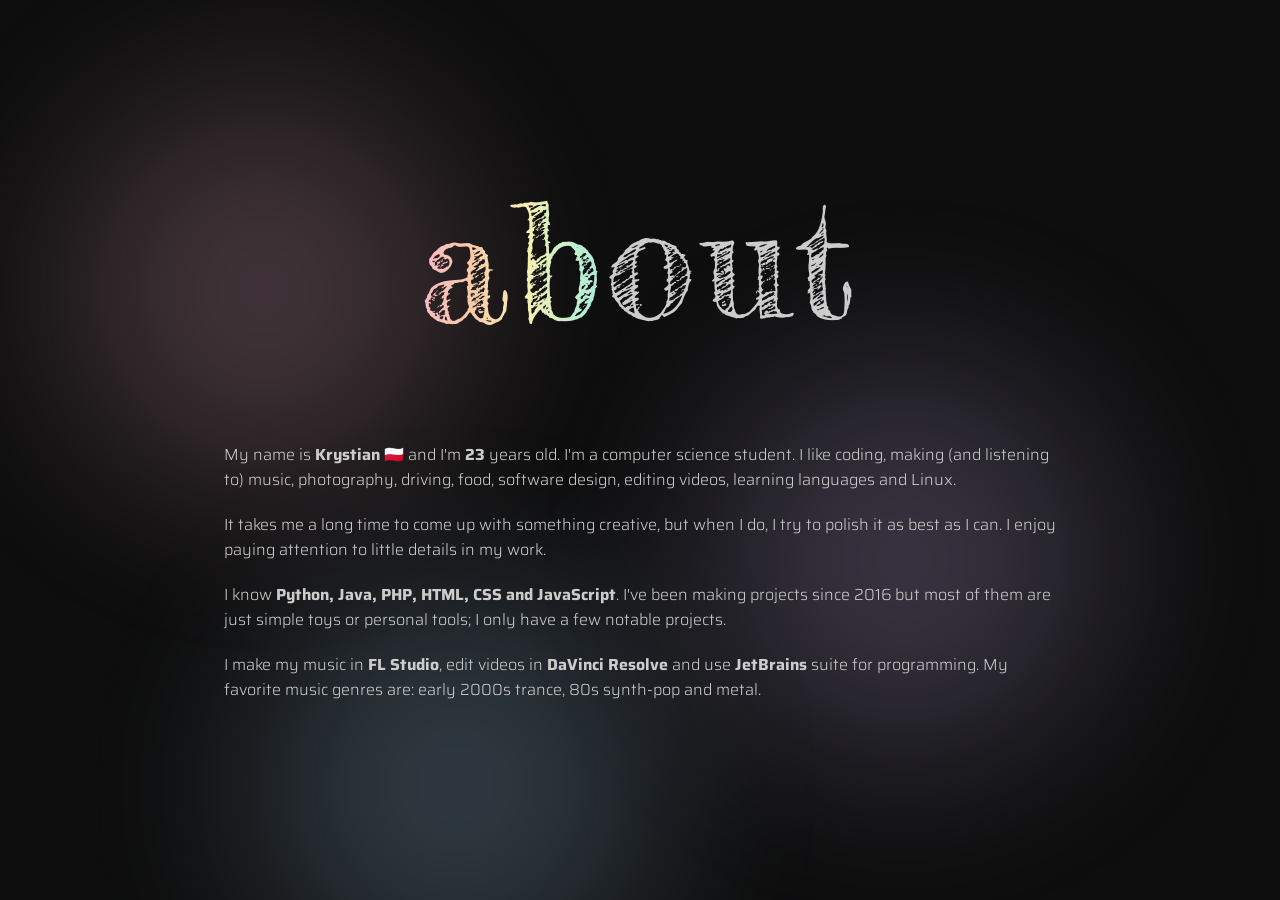
==== about.html @ 008b38bd "Add about.html" ====
<!DOCTYPE html>
<html lang="en">
<head>
    <meta charset="UTF-8" />
    <title>About me</title>
    <link rel="stylesheet" href="style.css" />
    <meta name="viewport" content="width=device-width, initial-scale=1.0" />
    <link rel="preconnect" href="https://fonts.googleapis.com" />
    <link rel="preconnect" href="https://fonts.gstatic.com" crossorigin />
    <link href="https://fonts.googleapis.com/css2?family=Fredericka+the+Great&family=Saira:ital,wght@0,100..900;1,100..900&display=swap" rel="stylesheet" />
    <link type="image/png" sizes="16x16" rel="icon" href="assets/favicon/icons8-rainbow-3d-fluency-16.png">
    <link type="image/png" sizes="32x32" rel="icon" href="assets/favicon/icons8-rainbow-3d-fluency-32.png">
    <link type="image/png" sizes="96x96" rel="icon" href="assets/favicon/icons8-rainbow-3d-fluency-96.png">
</head>
<body>
    <div class="ambient-background" aria-hidden="true">
        <div class="ambient-glow ambient-glow-1"></div>
        <div class="ambient-glow ambient-glow-2"></div>
        <div class="ambient-glow ambient-glow-3"></div>
    </div>
    <h1>
        <span class="colorful">ab</span><span class="normal">out</span>
    </h1>

    <section id="about-me" aria-label="About me">
        <p class="about-me-element">
            My name is <b>Krystian</b> 🇵🇱 and I'm <b>23</b> years old. I'm a computer science student.
            I like coding, making (and listening to) music, photography, driving, food, software design,
            editing videos, learning languages and Linux.
        </p>

        <p class="about-me-element">
            It takes me a long time to come up with something creative, but when I do, I try to polish it as best as I can.
            I enjoy paying attention to little details in my work.
        </p>

        <p class="about-me-element">
            I know <b>Python, Java, PHP, HTML, CSS and JavaScript</b>.
            I've been making projects since 2016 but most of them are just simple toys or personal tools;
            I only have a few notable projects.
        </p>

        <p class="about-me-element">
            I make my music in <b>FL Studio</b>, edit videos in <b>DaVinci Resolve</b> and use <b>JetBrains</b> suite for programming.
            My favorite music genres are: early 2000s trance, 80s synth-pop and metal.
        </p>
    </section>
</body>
</html>
---- style.css ----
:root {
    --bg: #0e0e0e;
    --bg-card: #161616;
    --bg-button: #1a1a1a;
    --text: #ccc;
    --text-light: #eee;
    --text-muted: #666;
    --border: #2a2a2a;
    --border-hover: #555;
    --accent-pink: #f9b8c4;
    --accent-green: #b8f0d0;
    --accent-blue: #a8d8f7;
    --font-main: "Saira", sans-serif;
    --font-display: "Fredericka the Great", serif;
}

*,
*::before,
*::after {
    box-sizing: border-box;
    margin: 0;
    padding: 0;
}

body {
    background: var(--bg);
    color: var(--text);
    font-family: var(--font-main);
    font-optical-sizing: auto;
    font-weight: 300;
    font-style: normal;
    font-variation-settings: "wdth" 100;
    min-height: 100vh;
    display: flex;
    flex-direction: column;
    align-items: center;
    justify-content: center;
    gap: 48px;
    padding: 48px 0;
    position: relative;
}

.page-content {
    position: relative;
    z-index: 1;
}

.colorful {
    font-family: var(--font-display);
    font-size: clamp(5rem, 15vw, 10rem);
    font-weight: 400;
    font-style: normal;
    letter-spacing: 0.04em;
    background: linear-gradient(
        90deg,
        var(--accent-pink),
        #f7cba8,
        #f9efb0,
        var(--accent-green),
        var(--accent-blue),
        #c0b8f9,
        #f4b8f0,
        var(--accent-pink)
    );
    background-size: 200% auto;
    -webkit-background-clip: text;
    -webkit-text-fill-color: transparent;
    background-clip: text;
    animation: shimmer 6s linear infinite;
    user-select: none;
}

@keyframes shimmer {
    to {
        background-position: 200% center;
    }
}

.normal {
    font-family: var(--font-display);
    font-size: clamp(5rem, 15vw, 10rem);
    font-weight: 400;
    font-style: normal;
    letter-spacing: 0.04em;
    color: var(--text);
}

a {
    text-decoration: none;
    color: white;
}

nav {
    display: flex;
    gap: 16px;
    flex-wrap: wrap;
    justify-content: center;
}

nav a {
    background: rgba(255, 255, 255, 0.055);
    border: 1px solid var(--border);
    color: #aaa;
    font-family: inherit;
    font-size: 0.85rem;
    font-weight: 300;
    letter-spacing: 0.12em;
    text-transform: uppercase;
    padding: 14px 28px;
    cursor: default;
    transition:
        border-color 0.2s,
        color 0.2s;
}

nav a:hover {
    border-color: var(--border-hover);
    color: var(--text-light);
}

@media (max-width: 600px) {
    nav {
        flex-direction: column;
        align-items: stretch;
        width: 100%;
        max-width: 320px;
    }

    nav a {
        text-align: center;
    }
}

#gallery {
    display: none;
    position: fixed;
    inset: 0;
    background: var(--bg);
    z-index: 10;
    flex-direction: column;
    align-items: center;
    padding: 40px 24px;
    overflow-y: auto;
}

#gallery.open {
    display: flex;
}

#gallery-back {
    align-self: flex-start;
    background: none;
    border: none;
    color: #555;
    font-family: inherit;
    font-size: 0.8rem;
    letter-spacing: 0.15em;
    text-transform: uppercase;
    cursor: pointer;
    margin-bottom: 36px;
    transition: color 0.2s;
}

#gallery-back:hover {
    color: var(--text);
}

#gallery-title {
    font-size: 1.6rem;
    font-weight: 300;
    font-style: italic;
    color: #777;
    margin-bottom: 32px;
    letter-spacing: 0.06em;
}

#gallery-grid {
    display: grid;
    gap: 10px;
    width: 100%;
    grid-template-columns: repeat(2, minmax(0, 1fr));
    max-width: 1000px;
}

.album-card:hover {
    border-color: #444;
}

.album-thumb {
    width: 100%;
    aspect-ratio: 1;
    object-fit: cover;
    display: block;
    background: #111;
}

.album-no-thumb {
    width: 100%;
    aspect-ratio: 1;
    background: #111;
    display: flex;
    align-items: center;
    justify-content: center;
    color: var(--border);
    font-size: 2.5rem;
}

.album-label {
    color: white;
    padding: 10px 12px;
    letter-spacing: 0.1em;
    font-size: 0.75rem;
    text-transform: uppercase;
}

.album-desc {
    padding: 0 12px 12px 12px;
    font-size: 0.8rem;
    color: var(--border-hover);
    line-height: 1.4;
}

.album-actions {
    display: flex;
    gap: 8px;
    padding: 0 12px 12px 12px;
}

.photo-item {
    aspect-ratio: 1;
    overflow: hidden;
    cursor: pointer;
}

.photo-item img {
    width: 100%;
    height: 100%;
    object-fit: cover;
    display: block;
    transition: opacity 0.2s;
}

.photo-item:hover img {
    opacity: 0.75;
}

#photo-viewer {
    position: fixed;
    inset: 0;
    background: rgba(14, 14, 14, 0.95);
    display: none;
    align-items: center;
    justify-content: center;
    z-index: 999;
}

#photo-viewer.open {
    display: flex;
}

.pv-image {
    max-width: 90vw;
    max-height: 90vh;
    object-fit: contain;
}

.pv-close,
.pv-prev,
.pv-next {
    position: absolute;
    background: none;
    border: none;
    color: #aaa;
    font-size: 6rem;
    cursor: pointer;
    text-shadow: 0 2px 8px rgba(0, 0, 0, 0.9);
}

.pv-close {
    top: 20px;
    right: 30px;
}

.pv-prev {
    left: 30px;
}

.pv-next {
    right: 30px;
}

.pv-download {
    position: absolute;
    bottom: 20px;
    color: #aaa;
    text-decoration: none;
    font-size: 0.8rem;
    letter-spacing: 0.1em;
}

#projects-grid {
    display: grid;
    gap: 16px;
    margin: 0 auto;
    grid-template-columns: 1fr;
    max-width: 760px;
    width: 100%;
    padding: 0 16px;
}

.album-card,
.project-card {
    background: rgba(0, 0, 0, 0.25);
    border: 1px solid rgba(255, 255, 255, 0.12);
    cursor: default;
    overflow: hidden;
    display: flex;
    transition: border-color 0.2s;
}

.album-card {
    flex-direction: column;
}

.project-card {
    flex-direction: row;
    align-items: center;
    gap: 12px;
    padding: 10px;
}

.project-card-more {
    align-items: center;
    justify-content: center;
    text-align: center;
}

.project-thumb {
    aspect-ratio: 1;
    object-fit: contain;
    display: block;
    width: 72px;
    min-width: 72px;
    height: 72px;
    flex-shrink: 0;
}

.project-content {
    min-width: 0;
    padding: 4px 0;
}

.project-header {
    display: flex;
    align-items: center;
    gap: 10px;
    flex-wrap: wrap;
    margin-bottom: 6px;
}

.project-label {
    color: white;
    font-size: 1rem;
}

.project-desc {
    color: #aaa;
    font-size: 0.9rem;
    line-height: 1.45;
    margin-bottom: 8px;
}

.project-actions {
    display: flex;
    gap: 8px;
    flex-wrap: wrap;
    margin-top: 12px;
}

.alpha-badge {
    background: #f9efb0;
    border: 1px solid #d8bd52;
    color: #2a250a;
    font-size: 0.68rem;
    font-weight: 700;
    letter-spacing: 0.12em;
    line-height: 1;
    padding: 5px 7px;
}

.badge {
    display: inline-block;
    font-size: 0.7rem;
    letter-spacing: 0.1em;
    line-height: 1;
    padding: 5px 7px;
    text-transform: uppercase;
}

.badge-python {
    background: #17212b;
    border: 1px solid #2e4258;
    color: #b7c9dc;
}

.badge-java {
    background: #251917;
    border: 1px solid #4c302a;
    color: #d7b8ae;
}

.badge-html {
    background: #241b12;
    border: 1px solid #4a3521;
    color: #d6b98d;
}

.badge-php {
    background: #1d1c2c;
    border: 1px solid #3d3a5a;
    color: #c5c1e1;
}

.page-note {
    max-width: 760px;
    padding: 0 16px;
    text-align: center;
}

@media (min-width: 720px) {
    #projects-grid {
        grid-template-columns: repeat(2, minmax(0, 1fr));
    }
    #gallery-grid {
            grid-template-columns: repeat(5, minmax(0, 1fr));
    }
}

#msg {
    color: #333;
    font-style: italic;
    font-size: 1rem;
    margin-top: 24px;
}

.action-btn {
    background: var(--bg-button);
    border: 1px solid var(--border);
    color: #aaa;
    text-decoration: none;
    padding: 6px 12px;
    font-size: 0.75rem;
    text-transform: uppercase;
    cursor: pointer;
    transition:
        border-color 0.2s,
        color 0.2s;
}

.action-btn-icon {
    align-items: center;
    display: inline-flex;
    gap: 8px;
}

.github-icon {
    height: 14px;
    width: 14px;
}

.action-btn:hover {
    border-color: var(--border-hover);
    color: var(--text-light);
}

.album-cover {
    width: 180px;
    max-width: 70vw;
    height: auto;
    display: block;
    margin: 20px auto 10px auto;
}

.audio-player {
    width: min(90vw, 380px);
    background: var(--bg-card);
    border: 1px solid #292929;
    padding: 24px;
    display: flex;
    flex-direction: column;
    gap: 20px;
    box-shadow: 0 20px 60px rgba(0, 0, 0, 0.4);
}


.player-info {
    display: flex;
    flex-direction: column;
    gap: 5px;
}

.track-title {
    color: var(--text-light);
    font-size: 1.15rem;
}

.track-artist {
    color: var(--text-muted);
    font-size: 0.85rem;
}

.player-progress {
    display: flex;
    flex-direction: column;
    gap: 8px;
}

.progress,
.volume {
    appearance: none;
    -webkit-appearance: none;
    outline: none;
    cursor: pointer;
    height: 3px;
    border-radius: 0;
}

.progress {
    width: 100%;
    background: linear-gradient(
        90deg,
        var(--accent-pink),
        #f7cba8,
        #f9efb0,
        var(--accent-green),
        var(--accent-blue),
        #c0b8f9
    );
}

.progress::-webkit-slider-thumb,
.volume::-webkit-slider-thumb {
    appearance: none;
    -webkit-appearance: none;
    width: 16px;
    height: 16px;
    background: var(--text-light);
    border: none;
    border-radius: 50%;
}

.progress::-moz-range-thumb,
.volume::-moz-range-thumb {
    width: 16px;
    height: 16px;
    background: var(--text-light);
    border: none;
    border-radius: 50%;
}

.time-display {
    display: flex;
    justify-content: space-between;
    color: var(--border-hover);
    font-size: 0.7rem;
    font-variant-numeric: tabular-nums;
    letter-spacing: 0.05em;
}

.player-controls {
    display: flex;
    align-items: center;
    justify-content: space-between;
}

.play-btn {
    width: 48px;
    height: 48px;
    background: #1e1e1e;
    border: 1px solid #444;
    color: var(--text-light);
    font-size: 1.2rem;
    cursor: pointer;
    transition: all 0.2s;
}

.play-btn:hover {
    border-color: var(--accent-green);
    color: var(--accent-green);
}

.volume-control {
    display: flex;
    align-items: center;
    gap: 12px;
    color: var(--border-hover);
    font-size: 0.65rem;
    letter-spacing: 0.15em;
}

.volume {
    width: 85px;
    background: linear-gradient(
        90deg,
        var(--accent-green),
        var(--accent-blue)
    );
}

@media (max-width: 400px) {
    .audio-player {
        padding: 18px;
    }
}

.player-buttons {
    display: flex;
    align-items: center;
    gap: 10px;
}

.download-btn {
    width: 48px;
    height: 48px;
    display: flex;
    align-items: center;
    justify-content: center;
    background: #1e1e1e;
    border: 1px solid #444;
    color: var(--text-light);
    font-family: var(--font-main);
    font-size: 1.4rem;
    cursor: pointer;
    transition: all 0.2s;
}

.download-btn:hover {
    border-color: #f4b8f0;
    color: #f4b8f0;
}

.ambient-background {
    position: fixed;
    inset: 0;
    overflow: hidden;
    pointer-events: none;
    z-index: -1;
    isolation: isolate;
}

.ambient-glow {
    position: absolute;
    width: 400px;
    height: 400px;
    border-radius: 50%;
    filter: blur(90px);
    opacity: 0.22;
    will-change: transform;
    animation: ambient-float 18s ease-in-out infinite alternate;
}

.ambient-glow-1 {
    background: #f7b8d2;
    top: 10%;
    left: 5%;
    animation-duration: 20s;
}

.ambient-glow-2 {
    background: #c9b8f5;
    top: 40%;
    left: 55%;
    animation-duration: 25s;
    animation-delay: -8s;
}

.ambient-glow-3 {
    background: #a9d5fa;
    top: 65%;
    left: 20%;
    animation-duration: 22s;
    animation-delay: -12s;
}

@keyframes ambient-float {
    0% {
        transform: translate3d(0, 0, 0);
    }
    50% {
        transform: translate3d(120px, -80px, 0);
    }
    100% {
        transform: translate3d(-80px, 100px, 0);
    }
}

@media (prefers-reduced-motion: reduce) {
    .ambient-glow {
        animation: none;
    }
    .pv-loading span {
        animation: none;
        width: 100%;
    }
}

@media (max-width: 600px) {
    .ambient-glow {
        width: 250px;
        height: 250px;
        filter: blur(70px);
        opacity: 0.18;
    }
}

.pv-loading {
    position: absolute;
    top: 0;
    left: 0;
    width: 100%;
    height: 5px;
    overflow: hidden;
    opacity: 0;
    pointer-events: none;
    transition: opacity 0.25s ease;
    z-index: 100;
}

#photo-viewer.loading .pv-loading {
    opacity: 1;
}

.pv-loading span {
    display: block;
    width: 35%;
    height: 100%;
    border-radius: 10px;
    background: linear-gradient(
        90deg,
        #f7b8d2,
        #c9b8f5,
        #a9d5fa,
        #b8efd9,
        #f7e6a8,
        #f7b8d2
    );

    animation: pv-loading-animation 1.2s ease-in-out infinite;
}

@keyframes pv-loading-animation {
    0% {
        transform: translateX(-110%);
    }
    100% {
        transform: translateX(300%);
    }
}

#licensing,
#about-me {
    max-width: 900px;
    width: 100%;
    margin: 0 auto;
    padding: 24px;
    box-sizing: border-box;
}

.license-element,
.about-me-element {
    padding: 10px;
}
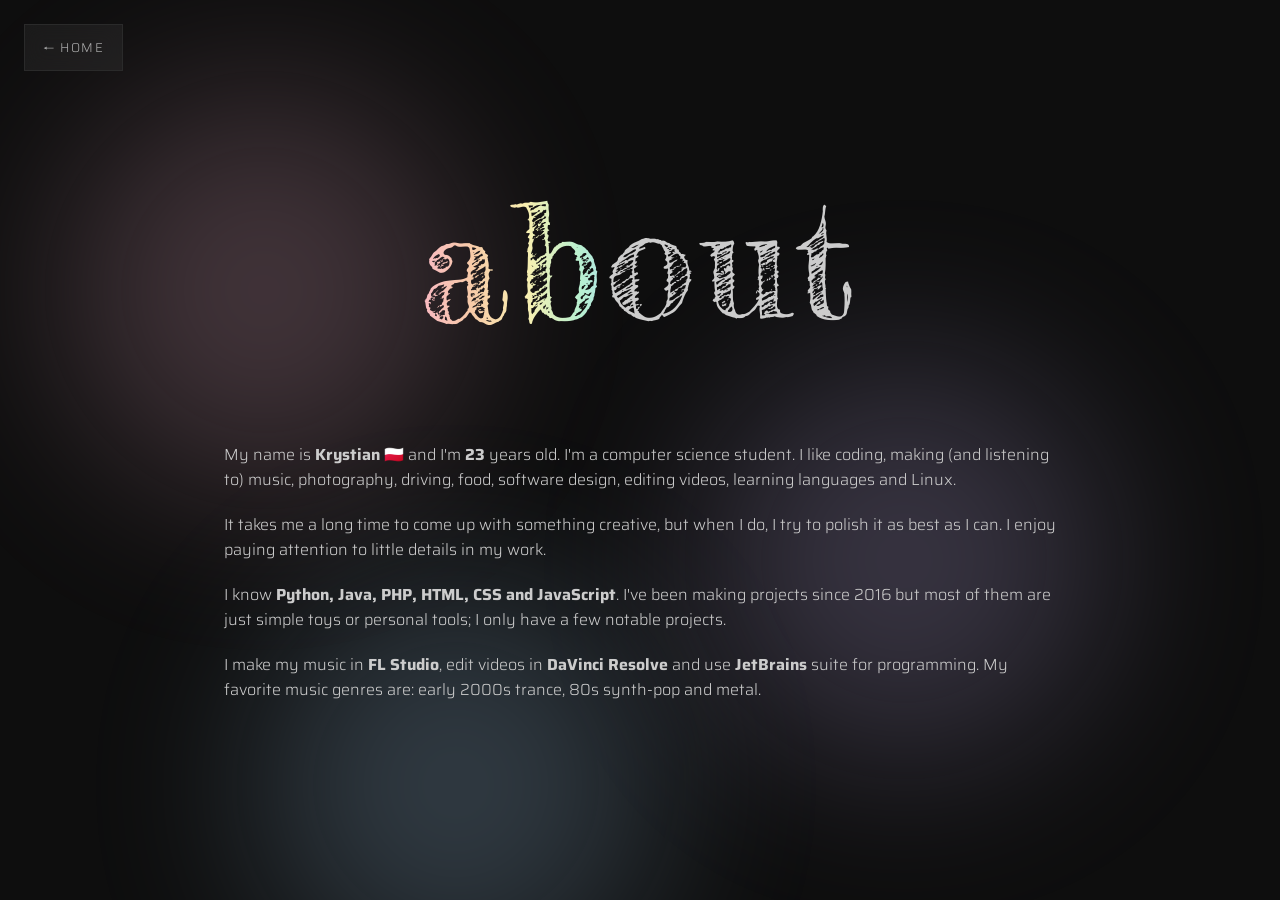
==== commit f624f325: "Add home button" ====
--- a/about.html
+++ b/about.html
@@ -18,6 +18,10 @@
         <div class="ambient-glow ambient-glow-2"></div>
         <div class="ambient-glow ambient-glow-3"></div>
     </div>
+    <a href="/" class="home-button" aria-label="Strona główna">
+        ← HOME
+    </a>
+
     <h1>
         <span class="colorful">ab</span><span class="normal">out</span>
     </h1>
--- a/style.css
+++ b/style.css
@@ -3,6 +3,7 @@
     --bg-card: #161616;
     --bg-button: #1a1a1a;
     --text: #ccc;
+    --text-secondary: #aaa;
     --text-light: #eee;
     --text-muted: #666;
     --border: #2a2a2a;
@@ -100,7 +101,7 @@
 nav a {
     background: rgba(255, 255, 255, 0.055);
     border: 1px solid var(--border);
-    color: #aaa;
+    color: var(--text-secondary);
     font-family: inherit;
     font-size: 0.85rem;
     font-weight: 300;
@@ -119,15 +120,29 @@
 }
 
 @media (max-width: 600px) {
+    body {
+            padding-top: 100px;
+    }
     nav {
         flex-direction: column;
         align-items: stretch;
         width: 100%;
         max-width: 320px;
     }
-
     nav a {
         text-align: center;
+    }
+    .home-button {
+        top: 14px;
+        left: 14px;
+        padding: 10px 14px;
+        font-size: 0.75rem;
+    }
+    .ambient-glow {
+        width: 250px;
+        height: 250px;
+        filter: blur(70px);
+        opacity: 0.18;
     }
 }
 
@@ -270,7 +285,7 @@
     position: absolute;
     background: none;
     border: none;
-    color: #aaa;
+    color: var(--text-secondary);
     font-size: 6rem;
     cursor: pointer;
     text-shadow: 0 2px 8px rgba(0, 0, 0, 0.9);
@@ -292,7 +307,7 @@
 .pv-download {
     position: absolute;
     bottom: 20px;
-    color: #aaa;
+    color: var(--text-secondary);
     text-decoration: none;
     font-size: 0.8rem;
     letter-spacing: 0.1em;
@@ -364,7 +379,7 @@
 }
 
 .project-desc {
-    color: #aaa;
+    color: var(--text-secondary);
     font-size: 0.9rem;
     line-height: 1.45;
     margin-bottom: 8px;
@@ -446,7 +461,7 @@
 .action-btn {
     background: var(--bg-button);
     border: 1px solid var(--border);
-    color: #aaa;
+    color: var(--text-secondary);
     text-decoration: none;
     padding: 6px 12px;
     font-size: 0.75rem;
@@ -701,15 +716,6 @@
     .pv-loading span {
         animation: none;
         width: 100%;
-    }
-}
-
-@media (max-width: 600px) {
-    .ambient-glow {
-        width: 250px;
-        height: 250px;
-        filter: blur(70px);
-        opacity: 0.18;
     }
 }
 
@@ -770,3 +776,39 @@
 .about-me-element {
     padding: 10px;
 }
+
+.home-button {
+    position: fixed;
+    top: 24px;
+    left: 24px;
+    z-index: 20;
+    display: inline-flex;
+    align-items: center;
+    justify-content: center;
+    padding: 12px 18px;
+    background: rgba(255, 255, 255, 0.055);
+    backdrop-filter: blur(10px);
+    -webkit-backdrop-filter: blur(10px);
+    border: 1px solid var(--border);
+    color: var(--text-secondary);
+    font-family: var(--font-main);
+    font-size: 0.8rem;
+    font-weight: 300;
+    letter-spacing: 0.12em;
+    text-transform: uppercase;
+    cursor: pointer;
+    transition:
+        border-color 0.2s,
+        color 0.2s,
+        background 0.2s;
+}
+
+.home-button:hover {
+    border-color: var(--border-hover);
+    color: var(--text-light);
+    background: rgba(255, 255, 255, 0.09);
+}
+
+body:has(#gallery.open, #photo-viewer.open) .home-button {
+    display: none;
+}
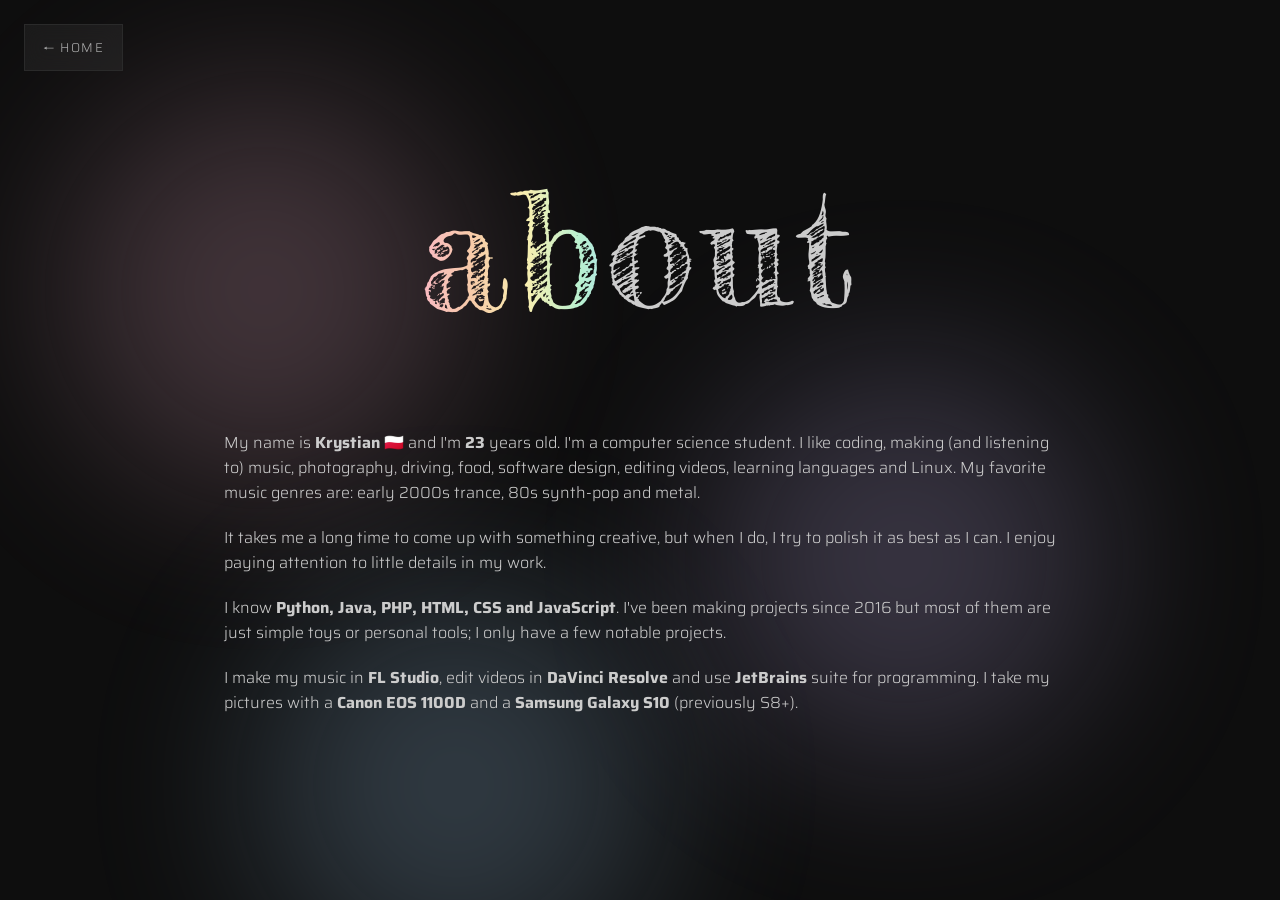
==== commit e45e5f56: "Update about.html" ====
--- a/about.html
+++ b/about.html
@@ -30,7 +30,8 @@
         <p class="about-me-element">
             My name is <b>Krystian</b> 🇵🇱 and I'm <b>23</b> years old. I'm a computer science student.
             I like coding, making (and listening to) music, photography, driving, food, software design,
-            editing videos, learning languages and Linux.
+            editing videos, learning languages and Linux. My favorite music genres are: early 2000s trance,
+            80s synth-pop and metal.
         </p>
 
         <p class="about-me-element">
@@ -46,7 +47,7 @@
 
         <p class="about-me-element">
             I make my music in <b>FL Studio</b>, edit videos in <b>DaVinci Resolve</b> and use <b>JetBrains</b> suite for programming.
-            My favorite music genres are: early 2000s trance, 80s synth-pop and metal.
+            I take my pictures with a <b>Canon EOS 1100D</b> and a <b>Samsung Galaxy S10</b> (previously S8+).
         </p>
     </section>
 </body>
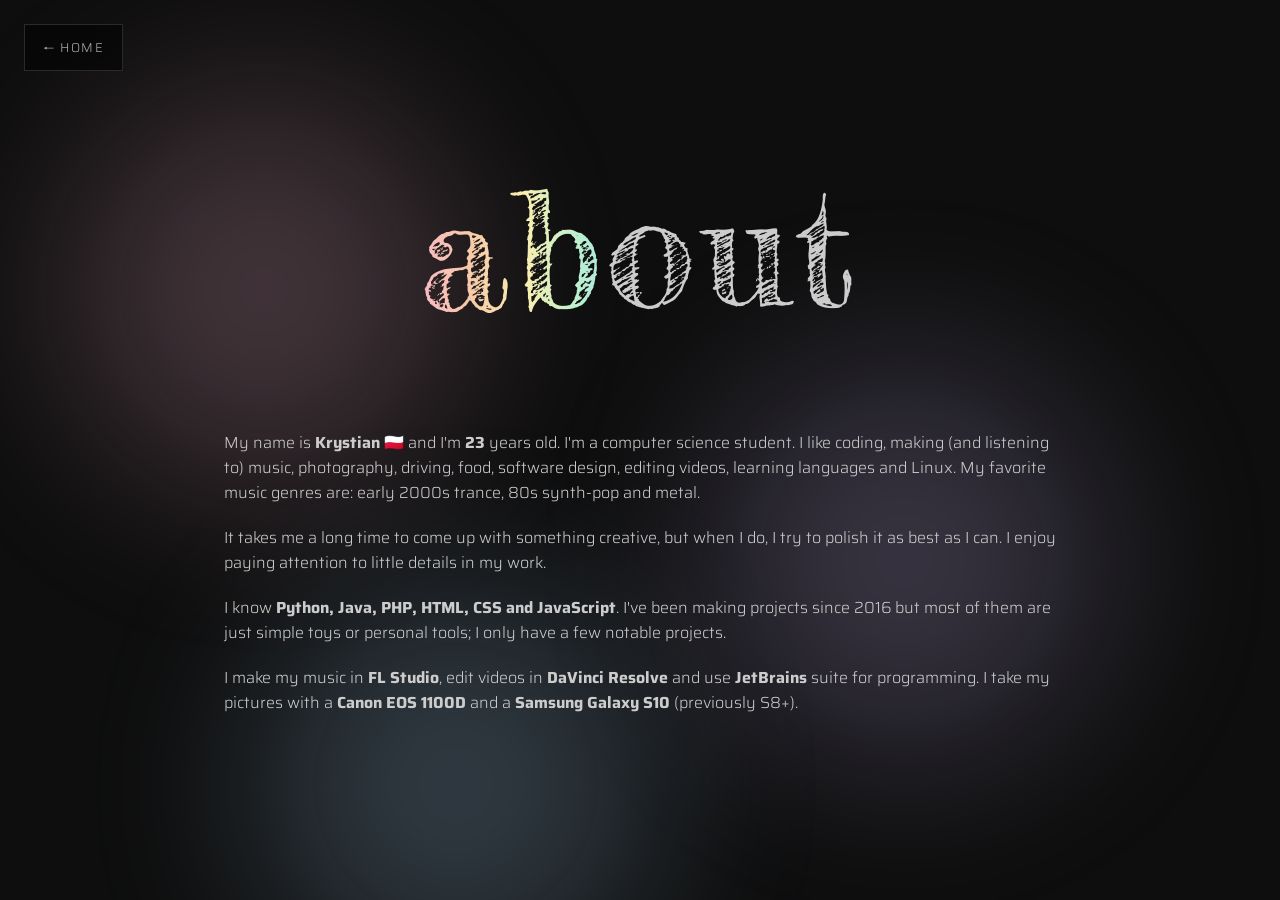
==== commit ccf9b97e: "Fix aria-label" ====
--- a/about.html
+++ b/about.html
@@ -18,7 +18,7 @@
         <div class="ambient-glow ambient-glow-2"></div>
         <div class="ambient-glow ambient-glow-3"></div>
     </div>
-    <a href="/" class="home-button" aria-label="Strona główna">
+    <a href="/" class="home-button" aria-label="Homepage">
         ← HOME
     </a>
 
--- a/style.css
+++ b/style.css
@@ -100,7 +100,7 @@
 
 nav a {
     background: rgba(255, 255, 255, 0.055);
-    border: 1px solid var(--border);
+    border: 1px solid transparent;
     color: var(--text-secondary);
     font-family: inherit;
     font-size: 0.85rem;
@@ -750,7 +750,6 @@
         #f7e6a8,
         #f7b8d2
     );
-
     animation: pv-loading-animation 1.2s ease-in-out infinite;
 }
 
@@ -786,7 +785,7 @@
     align-items: center;
     justify-content: center;
     padding: 12px 18px;
-    background: rgba(255, 255, 255, 0.055);
+    background: rgba(0, 0, 0, 0.5);
     backdrop-filter: blur(10px);
     -webkit-backdrop-filter: blur(10px);
     border: 1px solid var(--border);
